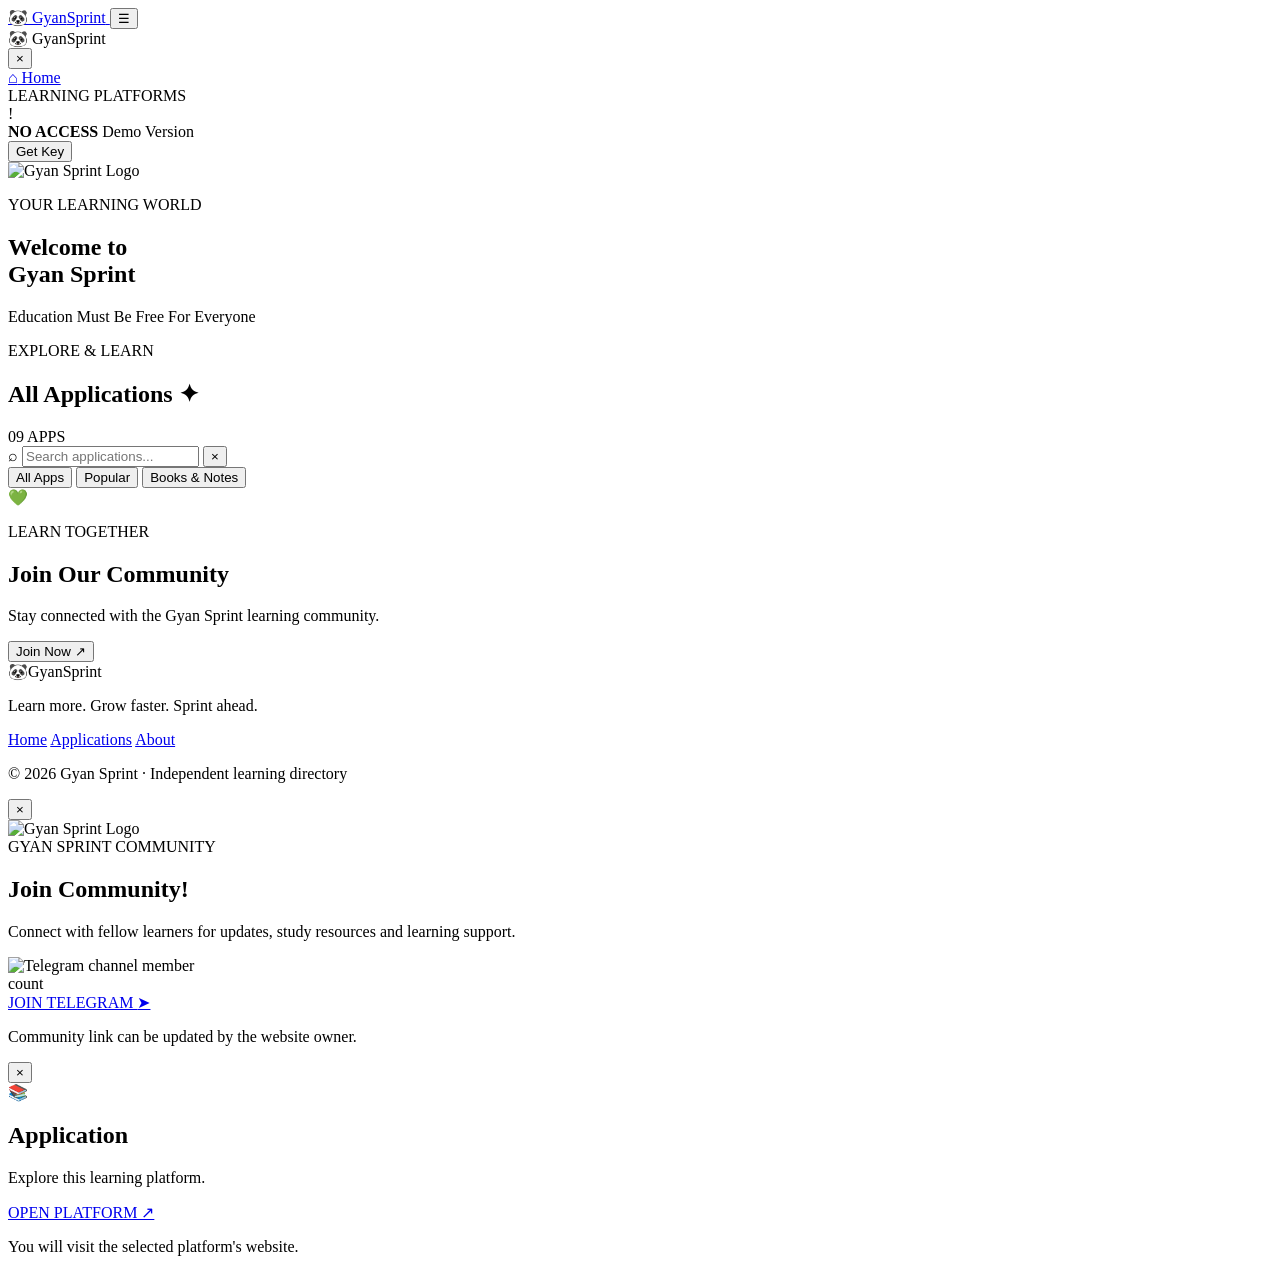
==== apps.html @ 9a071b81 "Add files via upload" ====
<!DOCTYPE html>
<html lang="en">
<head>
  <meta charset="UTF-8">
  <meta name="viewport" content="width=device-width, initial-scale=1.0">
  <meta name="theme-color" content="#030806">
  <title>Gyan Sprint - Learn Without Limits</title>
  <link rel="stylesheet" href="style.css">
</head>
<body>

  <div class="ambient ambient-one"></div>
  <div class="ambient ambient-two"></div>

  <!-- Top Header -->
  <header class="topbar">
    <a href="#" class="brand" id="brandHome">
      <span class="brand-logo">🐼</span>
      <span>Gyan<span class="green">Sprint</span></span>
    </a>
    <button class="menu-btn" id="menuBtn" aria-label="Open menu">☰</button>
  </header>

  <!-- Sidebar overlay -->
  <div class="overlay" id="overlay"></div>

  <!-- Sidebar -->
  <aside class="sidebar" id="sidebar">
    <div class="side-header">
      <div class="side-brand">
        <span class="brand-logo">🐼</span>
        <span>Gyan<span class="green">Sprint</span></span>
      </div>
      <button class="close-btn" id="closeSidebar" aria-label="Close menu">×</button>
    </div>

    <nav class="side-nav">
      <a href="#home" class="nav-link active" data-home>
        <span>⌂</span> Home
      </a>
      <div class="nav-label">LEARNING PLATFORMS</div>
      <div id="sideAppLinks"></div>
    </nav>

    <div class="access-box">
      <div class="access-icon">!</div>
      <div class="access-text">
        <strong>NO ACCESS</strong>
        <span>Demo Version</span>
      </div>
      <button id="getKeyBtn" class="key-btn">Get Key</button>
    </div>
  </aside>

  <!-- Main content -->
  <main id="home">
    <section class="hero">
      <div class="panda">
  <img
    src="https://files.catbox.moe/1wwjyz.jpg"
    alt="Gyan Sprint Logo"
  class="main-logo-circle">
  
</div>

      <p class="eyebrow">YOUR LEARNING WORLD</p>
      <h1>Welcome to<br><span>Gyan Sprint</span></h1>
      <p class="hero-subtitle">
        Education Must Be <span>Free</span> For Everyone
      </p>
      <div class="hero-line"><span></span></div>
    </section>

    <section class="platform-section">
      <div class="section-heading">
        <div>
          <p class="section-kicker">EXPLORE & LEARN</p>
          <h2>All Applications <span>✦</span></h2>
        </div>
        <span class="app-count" id="appCount">09 APPS</span>
      </div>

      <div class="search-wrap">
        <span>⌕</span>
        <input id="searchInput" type="search"
          placeholder="Search applications..."
          autocomplete="off">
        <button id="clearSearch" aria-label="Clear search">×</button>
      </div>

      <div class="filter-row">
        <button class="filter active" data-filter="all">All Apps</button>
        <button class="filter" data-filter="popular">Popular</button>
        <button class="filter" data-filter="books">Books & Notes</button>
      </div>

      <div class="app-grid" id="appGrid"></div>

      <div class="empty-state" id="emptyState" hidden>
        <span>🔎</span>
        <h3>No applications found</h3>
        <p>Try searching with another name.</p>
      </div>
    </section>

    <section class="community-banner">
      <div class="community-emoji">💚</div>
      <div>
        <p class="section-kicker">LEARN TOGETHER</p>
        <h2>Join Our Community</h2>
        <p>Stay connected with the Gyan Sprint learning community.</p>
      </div>
      <button id="communityBtn" class="community-btn">Join Now ↗</button>
    </section>

    <footer>
      <div class="footer-brand">🐼Gyan<span class="green">Sprint</span></div>
      <p>Learn more. Grow faster. Sprint ahead.</p>
      <div class="footer-links">
        <a href="#home">Home</a>
        <a href="#applications">Applications</a>
        <a href="#" id="aboutBtn">About</a>
      </div>
      <p class="copyright">© 2026 Gyan Sprint · Independent learning directory</p>
    </footer>
  </main>

  <!-- Community popup -->
  <div class="modal-backdrop" id="communityModal">
    <div class="community-modal">
      <button class="modal-close" id="closeModal" aria-label="Close popup">×</button>
   
<div class="modal-logo">
  <img src="https://files.catbox.moe/1wwjyz.jpg"
       alt="Gyan Sprint Logo">
</div>

      <div class="modal-tag">GYAN SPRINT COMMUNITY</div>
      <h2>Join Community!</h2>
      <p class="modal-description">
        Connect with fellow learners for updates, study resources and learning support.
      </p>
      <div class="member-pill">
  <span class="live-dot"></span>
  <img
    src="https://telegram-badge.vercel.app/api/telegram-badge?channelId=@MADXBRIJESH"
    alt="Telegram channel member count"
    style="height:28px;max-width:220px"
  >
</div>
      <a class="telegram-btn" id="telegramLink"
         href="https://t.me/MADXBRIJESH" target="_blank" rel="noopener noreferrer">
        JOIN TELEGRAM <span>➤</span>
      </a>
      <p class="modal-note">Community link can be updated by the website owner.</p>
    </div>
  </div>

  <!-- Application details popup -->
  <div class="modal-backdrop" id="appModal">
    <div class="app-modal">
      <button class="modal-close" id="closeAppModal" aria-label="Close popup">×</button>
      <div class="app-modal-icon" id="detailIcon">📚</div>
      <h2 id="detailTitle">Application</h2>
      <p id="detailDescription">Explore this learning platform.</p>
      <a id="openPlatform" class="telegram-btn" href="#"
         target="_blank" rel="noopener noreferrer">OPEN PLATFORM ↗</a>
      <p class="modal-note">You will visit the selected platform's website.</p>
    </div>
  </div>

  <script src="script.js"></script>
</body>
</html>
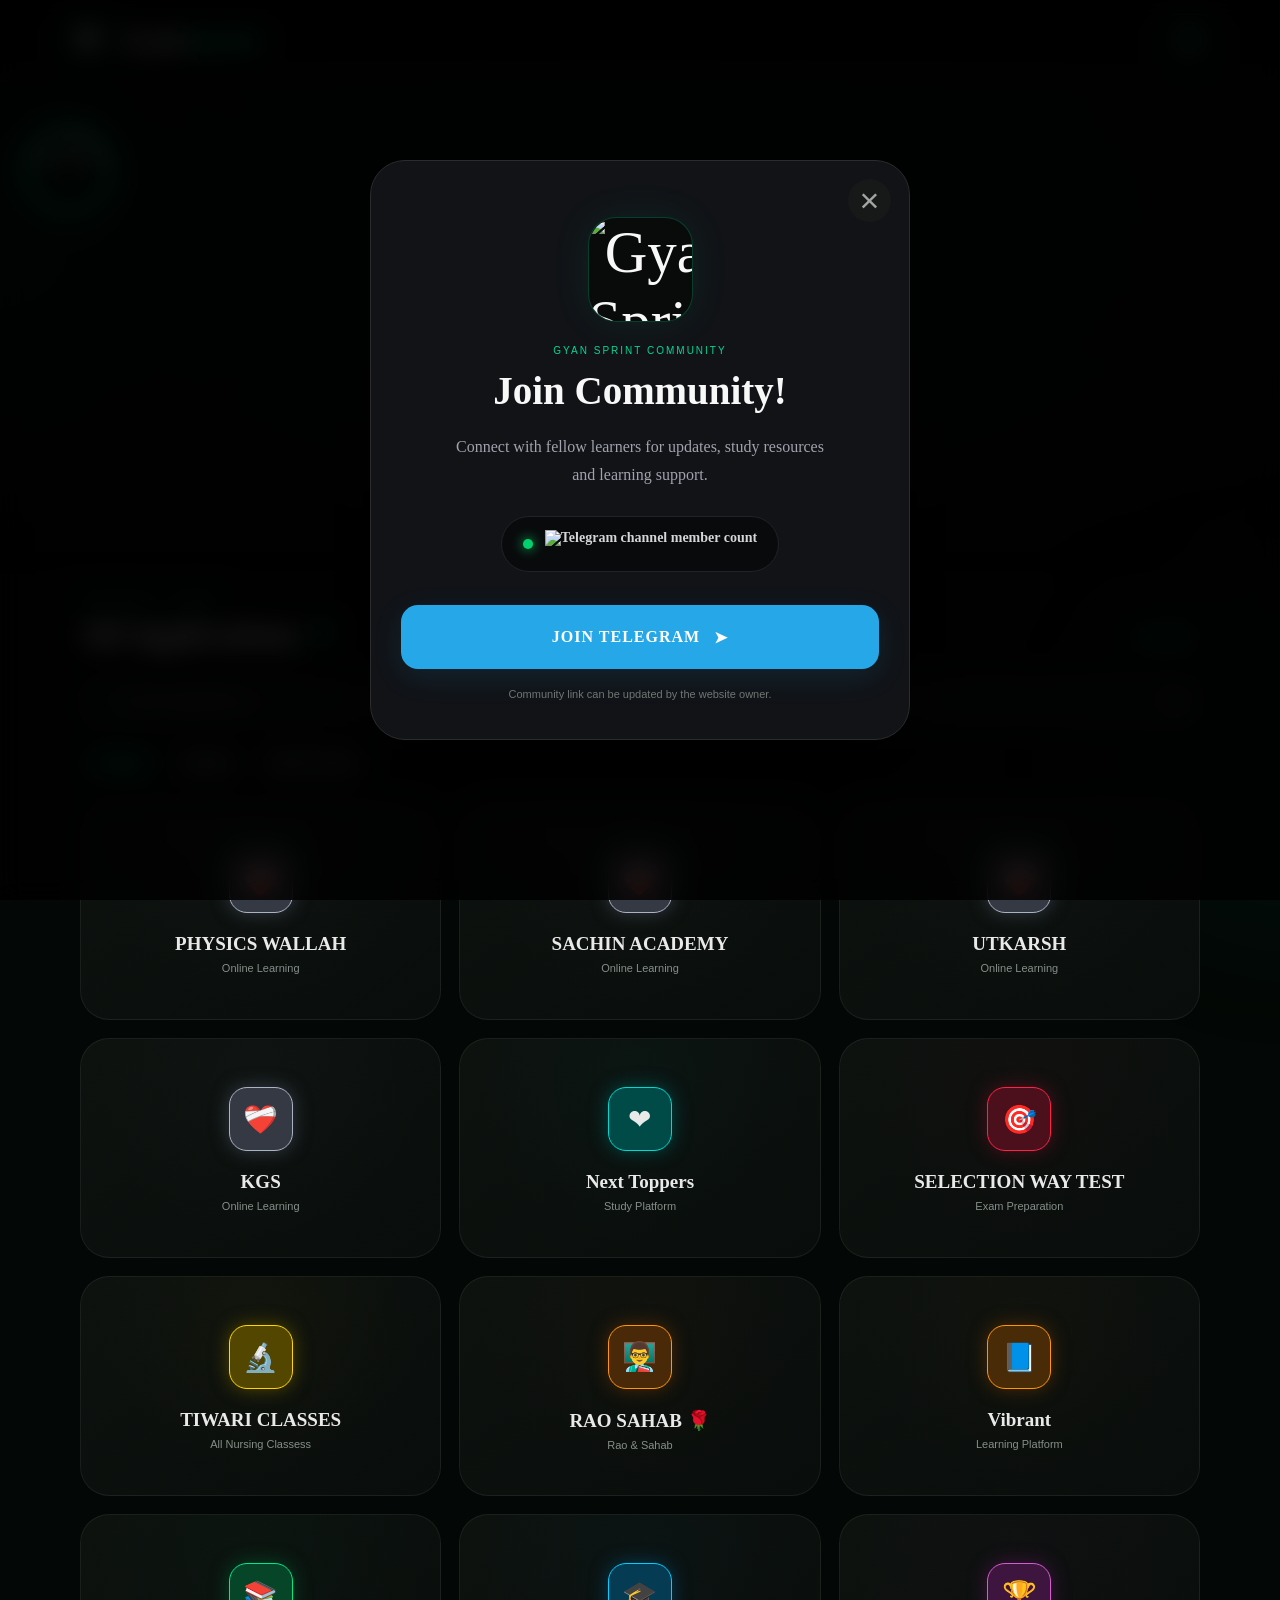
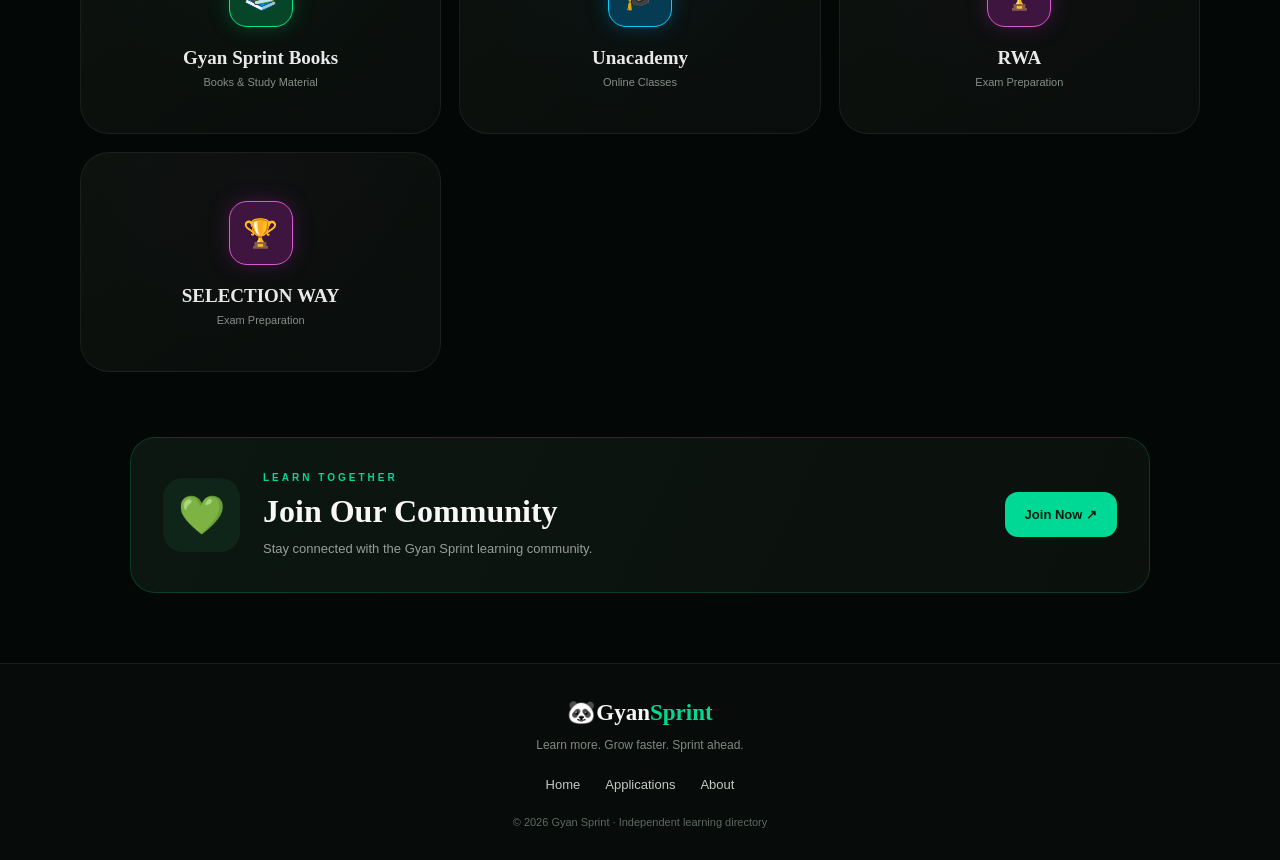
==== commit 91367101: "Change brand logo from panda to heart" ====
--- a/apps.html
+++ b/apps.html
@@ -16,7 +16,7 @@
   <!-- Top Header -->
   <header class="topbar">
     <a href="#" class="brand" id="brandHome">
-      <span class="brand-logo">🐼</span>
+      <span class="brand-logo">❤</span>
       <span>Gyan<span class="green">Sprint</span></span>
     </a>
     <button class="menu-btn" id="menuBtn" aria-label="Open menu">☰</button>
@@ -29,7 +29,7 @@
   <aside class="sidebar" id="sidebar">
     <div class="side-header">
       <div class="side-brand">
-        <span class="brand-logo">🐼</span>
+        <span class="brand-logo">❤</span>
         <span>Gyan<span class="green">Sprint</span></span>
       </div>
       <button class="close-btn" id="closeSidebar" aria-label="Close menu">×</button>
--- a/style.css
+++ b/style.css
@@ -0,0 +1,1088 @@
+
+:root {
+  --bg: #030705;
+  --panel: #0b100e;
+  --panel-2: #101512;
+  --green: #00d995;
+  --green-light: #45f0b1;
+  --muted: #9a9f9b;
+  --border: rgba(255,255,255,.075);
+}
+
+* {
+  box-sizing: border-box;
+  margin: 0;
+  padding: 0;
+}
+
+html {
+  scroll-behavior: smooth;
+  scroll-padding-top: 90px;
+}
+
+body {
+  background: var(--bg);
+  color: #f7f8f7;
+  font-family: Georgia, "Times New Roman", serif;
+  min-height: 100vh;
+  overflow-x: hidden;
+}
+
+button, input {
+  font: inherit;
+}
+
+button, a {
+  -webkit-tap-highlight-color: transparent;
+}
+
+button {
+  cursor: pointer;
+}
+
+a {
+  color: inherit;
+  text-decoration: none;
+}
+
+.green {
+  color: var(--green);
+}
+
+.ambient {
+  position: fixed;
+  width: 280px;
+  height: 280px;
+  border-radius: 50%;
+  filter: blur(100px);
+  opacity: .10;
+  pointer-events: none;
+  z-index: -1;
+}
+
+.ambient-one {
+  background: #00ff9d;
+  top: 100px;
+  left: -150px;
+}
+
+.ambient-two {
+  background: #008f70;
+  bottom: 0;
+  right: -150px;
+}
+
+/* Header */
+
+.topbar {
+  height: 82px;
+  padding: 0 5%;
+  display: flex;
+  align-items: center;
+  justify-content: space-between;
+  border-bottom: 1px solid var(--border);
+  background: rgba(3,7,5,.93);
+  position: sticky;
+  top: 0;
+  z-index: 20;
+  backdrop-filter: blur(18px);
+}
+
+.brand, .side-brand {
+  display: flex;
+  align-items: center;
+  gap: 12px;
+  font-size: 27px;
+  font-weight: 800;
+}
+
+.brand-logo {
+  width: 47px;
+  height: 47px;
+  border: 1px solid rgba(0,217,149,.35);
+  background: #09140f;
+  border-radius: 15px;
+  display: grid;
+  place-items: center;
+  font-family: sans-serif;
+  box-shadow: 0 0 25px rgba(0,217,149,.08);
+}
+
+.menu-btn {
+  width: 54px;
+  height: 54px;
+  border: 1px solid rgba(0,217,149,.3);
+  background: #090e0b;
+  border-radius: 17px;
+  color: var(--green);
+  font-size: 27px;
+  font-family: Arial, sans-serif;
+}
+
+/* Hero */
+
+.hero {
+  min-height: 425px;
+  padding: 42px 18px 52px;
+  text-align: center;
+  background:
+    radial-gradient(ellipse at 50% 38%, rgba(0,105,57,.17), transparent 65%),
+    linear-gradient(180deg, rgba(0,15,8,.4), transparent);
+}
+
+.hero-panda {
+  font-family: sans-serif;
+  font-size: 84px;
+  line-height: 1.25;
+  filter: drop-shadow(0 0 30px rgba(0,255,153,.16));
+  margin-bottom: 13px;
+}
+
+.eyebrow, .section-kicker {
+  color: var(--green);
+  font: 700 10px/1.6 Arial, sans-serif;
+  letter-spacing: 3px;
+}
+
+.eyebrow {
+  margin-bottom: 12px;
+}
+
+.hero h1 {
+  font-size: clamp(43px, 8vw, 76px);
+  line-height: .99;
+  font-weight: 800;
+  letter-spacing: -1.5px;
+}
+
+.hero h1 span {
+  display: inline-block;
+  margin-top: 6px;
+  background: linear-gradient(90deg, #00d995, #70f3c2);
+  -webkit-background-clip: text;
+  background-clip: text;
+  color: transparent;
+}
+
+.hero-subtitle {
+  font-size: clamp(16px, 3vw, 24px);
+  font-weight: bold;
+  margin-top: 30px;
+  line-height: 1.6;
+}
+
+.hero-subtitle span {
+  color: var(--green);
+}
+
+.hero-line {
+  width: 100px;
+  height: 2px;
+  margin: 27px auto 0;
+  background: #18221c;
+  border-radius: 10px;
+}
+
+.hero-line span {
+  display: block;
+  width: 45%;
+  height: 100%;
+  background: var(--green);
+  margin: auto;
+  box-shadow: 0 0 10px var(--green);
+}
+
+/* Applications */
+
+.platform-section {
+  max-width: 1120px;
+  width: 92%;
+  margin: 0 auto;
+  padding: 15px 0 65px;
+}
+
+.section-heading {
+  display: flex;
+  justify-content: space-between;
+  align-items: end;
+  gap: 10px;
+  margin-bottom: 22px;
+}
+
+.section-kicker {
+  margin-bottom: 7px;
+}
+
+.section-heading h2, .community-banner h2 {
+  font-size: clamp(23px, 4vw, 32px);
+}
+
+.section-heading h2 span {
+  color: var(--green);
+}
+
+.app-count {
+  font: 700 10px Arial, sans-serif;
+  letter-spacing: 1px;
+  color: var(--green);
+  border: 1px solid rgba(0,217,149,.23);
+  background: rgba(0,217,149,.06);
+  border-radius: 30px;
+  padding: 9px 12px;
+  white-space: nowrap;
+}
+
+.search-wrap {
+  display: flex;
+  align-items: center;
+  gap: 12px;
+  height: 52px;
+  padding: 0 16px;
+  background: #0c110e;
+  border: 1px solid var(--border);
+  border-radius: 14px;
+  margin-bottom: 16px;
+  color: var(--green);
+  font: 25px Arial, sans-serif;
+}
+
+.search-wrap:focus-within {
+  border-color: rgba(0,217,149,.55);
+  box-shadow: 0 0 0 3px rgba(0,217,149,.05);
+}
+
+.search-wrap input {
+  width: 100%;
+  background: transparent;
+  border: 0;
+  outline: none;
+  color: white;
+  font: 14px Arial, sans-serif;
+  min-width: 0;
+}
+
+.search-wrap input::placeholder {
+  color: #6e7770;
+}
+
+.search-wrap button {
+  color: #9ca49e;
+  background: transparent;
+  border: 0;
+  font: 24px Arial, sans-serif;
+}
+
+.filter-row {
+  display: flex;
+  gap: 9px;
+  overflow-x: auto;
+  padding: 2px 0 19px;
+  scrollbar-width: none;
+}
+
+.filter {
+  padding: 10px 15px;
+  white-space: nowrap;
+  border-radius: 25px;
+  background: #0b100d;
+  border: 1px solid var(--border);
+  color: #a7ada9;
+  font: 600 12px Arial, sans-serif;
+}
+
+.filter.active {
+  color: var(--green);
+  border-color: rgba(0,217,149,.5);
+  background: rgba(0,217,149,.09);
+}
+
+.app-grid {
+  display: grid;
+  grid-template-columns: repeat(3, minmax(0, 1fr));
+  gap: 18px;
+}
+
+.app-card {
+  position: relative;
+  min-width: 0;
+  min-height: 220px;
+  padding: 27px 12px 23px;
+  display: flex;
+  flex-direction: column;
+  align-items: center;
+  justify-content: center;
+  gap: 20px;
+  text-align: center;
+  border: 1px solid rgba(255,255,255,.065);
+  border-radius: 29px;
+  background: linear-gradient(145deg, #0d120f, #090d0b);
+  color: #e8e9e8;
+  transition: transform .2s, border-color .2s, background .2s;
+  overflow: hidden;
+}
+
+.app-card::after {
+  content: "";
+  position: absolute;
+  inset: 0;
+  background: radial-gradient(circle at 50% 20%, var(--app-glow), transparent 65%);
+  opacity: .09;
+  pointer-events: none;
+}
+
+.app-card:active {
+  transform: scale(.97);
+}
+
+.app-card:hover {
+  border-color: var(--app-color);
+  background: #0e1511;
+  transform: translateY(-3px);
+}
+
+.app-icon {
+  position: relative;
+  z-index: 1;
+  width: 92px;
+  height: 92px;
+  border: 2px solid var(--app-color);
+  border-radius: 25px;
+  display: grid;
+  place-items: center;
+  background: linear-gradient(145deg, var(--app-glow), #101411 80%);
+  box-shadow: 0 0 23px rgba(0,0,0,.2);
+  font: 43px Arial, sans-serif;
+  overflow: hidden;
+}
+
+.app-icon img, .side-app-icon img {
+  width: 100%;
+  height: 100%;
+  object-fit: cover;
+}
+
+.app-name {
+  position: relative;
+  z-index: 1;
+  font-size: 19px;
+  font-weight: 700;
+  overflow-wrap: anywhere;
+}
+
+.app-subtitle {
+  position: relative;
+  z-index: 1;
+  font: 11px Arial, sans-serif;
+  color: #858f88;
+  margin-top: -13px;
+}
+
+.recent-badge {
+  position: absolute;
+  top: 10px;
+  right: 10px;
+  z-index: 2;
+  color: var(--green);
+  background: rgba(0,217,149,.1);
+  border: 1px solid rgba(0,217,149,.3);
+  border-radius: 30px;
+  padding: 5px 8px;
+  font: 9px Arial, sans-serif;
+}
+
+.empty-state {
+  text-align: center;
+  padding: 55px 15px;
+  color: var(--muted);
+}
+
+.empty-state span {
+  font-size: 42px;
+}
+
+.empty-state h3 {
+  margin: 12px 0;
+  color: white;
+}
+
+/* Community */
+
+.community-banner {
+  max-width: 1020px;
+  width: 92%;
+  margin: 0 auto 70px;
+  padding: 32px;
+  display: flex;
+  align-items: center;
+  gap: 23px;
+  border: 1px solid rgba(0,217,149,.2);
+  border-radius: 25px;
+  background: linear-gradient(115deg, #0c1711, #0b100d);
+}
+
+.community-emoji {
+  font-size: 38px;
+  background: #10251a;
+  border-radius: 20px;
+  padding: 15px;
+}
+
+.community-banner h2 {
+  margin-bottom: 8px;
+}
+
+.community-banner p:not(.section-kicker) {
+  color: #969e98;
+  font: 13px/1.7 Arial, sans-serif;
+}
+
+.community-btn {
+  margin-left: auto;
+  flex-shrink: 0;
+  background: var(--green);
+  border: 0;
+  border-radius: 13px;
+  padding: 15px 20px;
+  color: #00190e;
+  font: 700 13px Arial, sans-serif;
+}
+
+/* Footer */
+
+footer {
+  padding: 35px 15px 28px;
+  border-top: 1px solid var(--border);
+  background: rgba(9,13,10,.8);
+  text-align: center;
+}
+
+.footer-brand {
+  font-size: 23px;
+  font-weight: 800;
+}
+
+footer > p {
+  margin-top: 10px;
+  color: #818a83;
+  font: 12px/1.6 Arial, sans-serif;
+}
+
+.footer-links {
+  display: flex;
+  justify-content: center;
+  gap: 25px;
+  margin: 22px 0;
+  color: #c4cbc5;
+  font: 13px Arial, sans-serif;
+}
+
+.copyright {
+  color: #606a63;
+  font-size: 11px;
+}
+
+/* Sidebar */
+
+.overlay {
+  position: fixed;
+  inset: 0;
+  z-index: 39;
+  background: rgba(0,0,0,.7);
+  opacity: 0;
+  visibility: hidden;
+  transition: .25s;
+}
+
+.sidebar {
+  position: fixed;
+  z-index: 40;
+  top: 0;
+  bottom: 0;
+  left: 0;
+  width: min(390px, 88vw);
+  background: #090b0a;
+  border-right: 1px solid rgba(0,217,149,.2);
+  display: flex;
+  flex-direction: column;
+  transform: translateX(-105%);
+  transition: transform .3s ease;
+}
+
+body.menu-open .sidebar {
+  transform: translateX(0);
+}
+
+body.menu-open .overlay {
+  opacity: 1;
+  visibility: visible;
+}
+
+.side-header {
+  display: flex;
+  align-items: center;
+  justify-content: space-between;
+  gap: 10px;
+  padding: 23px 20px;
+  min-height: 105px;
+  border-bottom: 1px solid var(--border);
+}
+
+.side-brand {
+  font-size: 23px;
+  min-width: 0;
+}
+
+.side-brand .brand-logo {
+  flex-shrink: 0;
+}
+
+.close-btn, .modal-close {
+  width: 48px;
+  height: 48px;
+  flex-shrink: 0;
+  border: 0;
+  border-radius: 50%;
+  background: #171918;
+  color: #a2a6a3;
+  font: 34px Arial, sans-serif;
+}
+
+.side-nav {
+  flex: 1;
+  overflow-y: auto;
+  padding: 22px 17px;
+}
+
+.nav-link {
+  min-height: 75px;
+  display: flex;
+  align-items: center;
+  gap: 19px;
+  padding: 14px 19px;
+  margin-bottom: 9px;
+  color: #9b9da5;
+  border-bottom: 1px solid #1c1f1d;
+  font-size: 21px;
+  font-weight: 700;
+}
+
+.nav-link > span {
+  width: 38px;
+  height: 38px;
+  display: grid;
+  place-items: center;
+  font: 29px Arial, sans-serif;
+}
+
+.nav-link.active {
+  color: var(--green);
+  background: rgba(0,217,149,.07);
+  border: 1px solid rgba(0,217,149,.3);
+  border-radius: 20px;
+}
+
+.nav-label {
+  color: #59625b;
+  font: 10px Arial, sans-serif;
+  letter-spacing: 2px;
+  margin: 26px 8px 10px;
+}
+
+.side-app-icon {
+  width: 43px;
+  height: 43px;
+  flex-shrink: 0;
+  border: 1px solid var(--app-color);
+  background: var(--app-glow);
+  border-radius: 13px;
+  display: grid;
+  place-items: center;
+  font: 22px Arial, sans-serif;
+  overflow: hidden;
+}
+
+.access-box {
+  padding: 20px 15px;
+  display: flex;
+  align-items: center;
+  gap: 12px;
+  border-top: 1px solid var(--border);
+  background: #101210;
+}
+
+.access-icon {
+  width: 47px;
+  height: 47px;
+  border-radius: 50%;
+  background: #351315;
+  color: #ff646b;
+  display: grid;
+  place-items: center;
+  font: bold 28px Arial, sans-serif;
+}
+
+.access-text {
+  display: flex;
+  flex-direction: column;
+  gap: 6px;
+  flex: 1;
+}
+
+.access-text strong {
+  color: #ff4d58;
+  font-size: 12px;
+  letter-spacing: 2px;
+}
+
+.access-text span {
+  color: #e3e4e3;
+  font-size: 15px;
+  font-weight: bold;
+}
+
+.key-btn {
+  border: 1px solid rgba(0,217,149,.25);
+  background: #0a1c13;
+  color: var(--green);
+  border-radius: 15px;
+  padding: 12px;
+  font-weight: bold;
+}
+
+/* Modals */
+
+.modal-backdrop {
+  position: fixed;
+  inset: 0;
+  z-index: 60;
+  display: none;
+  align-items: center;
+  justify-content: center;
+  padding: 20px;
+  background: rgba(0,0,0,.84);
+  backdrop-filter: blur(13px);
+}
+
+.modal-backdrop.show {
+  display: flex;
+  animation: fadeIn .2s ease;
+}
+
+.community-modal, .app-modal {
+  width: min(100%, 540px);
+  position: relative;
+  padding: 46px 30px 35px;
+  text-align: center;
+  border: 1px solid #292d2b;
+  border-radius: 35px;
+  background: #111317;
+  box-shadow: 0 20px 100px rgba(0,0,0,.6);
+  animation: rise .25s ease;
+}
+
+.modal-close {
+  position: absolute;
+  top: 18px;
+  right: 18px;
+  width: 43px;
+  height: 43px;
+}
+
+.modal-logo {
+  width: 105px;
+  height: 105px;
+  margin: 10px auto 23px;
+  display: grid;
+  place-items: center;
+  border: 1px solid rgba(0,217,149,.25);
+  border-radius: 28px;
+  background: #080b09;
+  font-size: 59px;
+  box-shadow: 0 0 40px rgba(0,217,149,.08);
+}
+
+.modal-tag {
+  color: var(--green);
+  font: 10px Arial, sans-serif;
+  letter-spacing: 2px;
+  margin-bottom: 12px;
+}
+
+.community-modal h2, .app-modal h2 {
+  font-size: clamp(28px, 6vw, 39px);
+  margin-bottom: 20px;
+}
+
+.modal-description, .app-modal > p {
+  color: #a1a2ad;
+  font-size: 16px;
+  line-height: 1.75;
+  max-width: 390px;
+  margin: 0 auto;
+}
+
+.member-pill {
+  display: inline-flex;
+  align-items: center;
+  justify-content: center;
+  gap: 12px;
+  padding: 13px 21px;
+  margin: 27px auto 33px;
+  border: 1px solid #202326;
+  border-radius: 35px;
+  background: #090a0c;
+  color: #d4d6d8;
+  font-weight: bold;
+  font-size: 14px;
+}
+
+.live-dot {
+  width: 10px;
+  height: 10px;
+  border-radius: 50%;
+  background: #00d36e;
+  box-shadow: 0 0 12px #00d36e;
+}
+
+.telegram-btn {
+  min-height: 64px;
+  display: flex;
+  align-items: center;
+  justify-content: center;
+  gap: 14px;
+  padding: 17px;
+  background: #26a8e8;
+  border-radius: 17px;
+  color: white;
+  font-weight: 800;
+  letter-spacing: 1px;
+  font-size: 16px;
+  box-shadow: 0 8px 30px rgba(38,168,232,.12);
+}
+
+.modal-note {
+  margin-top: 17px !important;
+  font: 11px/1.6 Arial, sans-serif !important;
+  color: #6f7772 !important;
+}
+
+.app-modal-icon {
+  width: 83px;
+  height: 83px;
+  display: grid;
+  place-items: center;
+  margin: 8px auto 23px;
+  border: 2px solid var(--green);
+  border-radius: 24px;
+  font: 40px Arial, sans-serif;
+  background: #09140e;
+}
+
+.app-modal .telegram-btn {
+  margin-top: 28px;
+}
+
+body.modal-open {
+  overflow: hidden;
+}
+
+@keyframes fadeIn {
+  from { opacity: 0; }
+  to { opacity: 1; }
+}
+
+@keyframes rise {
+  from { opacity: 0; transform: translateY(15px) scale(.98); }
+  to { opacity: 1; transform: translateY(0) scale(1); }
+}
+
+/* Mobile layout */
+
+@media (max-width: 600px) {
+  .topbar {
+    height: 70px;
+    padding: 0 20px;
+  }
+
+  .brand {
+    font-size: 23px;
+    gap: 9px;
+  }
+
+  .brand-logo {
+    width: 43px;
+    height: 43px;
+  }
+
+  .menu-btn {
+    width: 51px;
+    height: 51px;
+  }
+
+  .hero {
+    min-height: 450px;
+    padding: 36px 13px 50px;
+    display: flex;
+    flex-direction: column;
+    align-items: center;
+    justify-content: center;
+  }
+
+  .hero-panda {
+    font-size: 82px;
+    margin-bottom: 12px;
+  }
+
+  .hero h1 {
+    font-size: clamp(41px, 10vw, 59px);
+    letter-spacing: -1px;
+  }
+
+  .hero-subtitle {
+    font-size: 17px;
+    margin-top: 27px;
+  }
+
+  .platform-section {
+    width: 92%;
+    padding-top: 6px;
+  }
+
+  .section-heading h2 {
+    font-size: 25px;
+  }
+
+  .app-grid {
+    grid-template-columns: repeat(2, minmax(0, 1fr));
+    gap: 14px;
+  }
+
+  .app-card {
+    min-height: 192px;
+    border-radius: 27px;
+    padding: 25px 8px 22px;
+    gap: 19px;
+  }
+
+  .app-icon {
+    width: 87px;
+    height: 87px;
+    border-radius: 23px;
+    font-size: 39px;
+  }
+
+  .app-name {
+    font-size: 17px;
+  }
+
+  .community-banner {
+    flex-wrap: wrap;
+    padding: 22px;
+    gap: 15px;
+  }
+
+  .community-emoji {
+    font-size: 28px;
+    padding: 12px;
+  }
+
+  .community-banner h2 {
+    font-size: 23px;
+  }
+
+  .community-banner > div:nth-child(2) {
+    flex: 1;
+    min-width: 0;
+  }
+
+  .community-btn {
+    width: 100%;
+    margin: 5px 0 0;
+  }
+
+  .community-modal, .app-modal {
+    padding: 45px 22px 27px;
+    border-radius: 30px;
+  }
+
+  .modal-description {
+    font-size: 15px;
+  }
+
+  .telegram-btn {
+    font-size: 14px;
+  }
+
+  .access-box {
+    padding: 16px 12px;
+    gap: 9px;
+  }
+
+  .access-text span {
+    font-size: 13px;
+  }
+
+  .key-btn {
+    padding: 11px 9px;
+  }
+}
+
+@media (max-width: 350px) {
+  .app-grid {
+    gap: 9px;
+  }
+
+  .app-card {
+    min-height: 170px;
+  }
+
+  .app-icon {
+    width: 72px;
+    height: 72px;
+  }
+
+  .app-name {
+    font-size: 15px;
+  }
+}
+
+@media (prefers-reduced-motion: reduce) {
+  *, *::before, *::after {
+    scroll-behavior: auto !important;
+    animation-duration: .01ms !important;
+    transition-duration: .01ms !important;
+  }
+}
+
+.modal-logo {
+  overflow: hidden;
+  padding: 0;
+}
+
+.modal-logo img {
+  width: 100%;
+  height: 100%;
+  object-fit: contain;
+  display: block;
+  border-radius: inherit;
+}
+
+
+.panda {
+  width: 140px;
+  height: 140px;
+  margin: 34px 0 16px;
+  animation: float 3s ease-in-out infinite;
+}
+
+.panda img {
+  width: 100%;
+  height: 100%;
+  object-fit: contain;
+  display: block;
+  border-radius: 22px;
+  filter: drop-shadow(0 0 25px rgba(0, 217, 149, .2));
+}
+.panda {
+  width: 100px;
+  height: 100px;
+  margin-top: 3px;
+}
+
+
+/* Gyan Sprint Logo Animation */
+.modal-logo {
+  animation: logoFloat 3s ease-in-out infinite;
+  overflow: hidden;
+}
+
+/* Logo ke andar image */
+.modal-logo img {
+  animation: logoRotate 8s linear infinite;
+  transform-origin: center;
+}
+
+/* Upar-niche movement */
+@keyframes logoFloat {
+  0%, 100% {
+    transform: translateY(0);
+  }
+  50% {
+    transform: translateY(-12px);
+  }
+}
+
+/* Gyan Sprint Logo - Perfect Circle */
+.main-logo-circle {
+  width: 85px !important;
+  height: 85px !important;
+  aspect-ratio: 1 / 1 !important;
+  display: block !important;
+  margin: 0 auto !important;
+
+  border-radius: 50% !important;
+  object-fit: cover !important;
+  overflow: hidden;
+
+  border: 3px solid #00d9a0;
+  box-shadow: 0 0 25px rgba(0, 217, 160, 0.4);
+
+  animation: appsLogoFloat 2s ease-in-out infinite;
+}
+
+@keyframes appsLogoFloat {
+  0%, 100% {
+    transform: translateY(0);
+  }
+
+  50% {
+    transform: translateY(-15px);
+  }
+}
+
+
+
+/* Application logos */
+.app-icon {
+  width: 64px;
+  height: 64px;
+  border-radius: 18px;
+  overflow: hidden;
+  display: flex;
+  align-items: center;
+  justify-content: center;
+  background: var(--app-glow);
+  border: 1px solid var(--app-color);
+  box-shadow: 0 0 18px var(--app-glow);
+  flex-shrink: 0;
+}
+
+.app-icon img {
+  width: 100%;
+  height: 100%;
+  object-fit: contain;
+  padding: 5px;
+  border-radius: inherit;
+  background: #fff;
+}
+
+.app-icon-fallback {
+  font-size: 28px;
+}
+
+/* Logo inside application popup */
+.app-modal-icon {
+  overflow: hidden;
+  display: flex;
+  align-items: center;
+  justify-content: center;
+}
+
+.detail-app-logo {
+  width: 100%;
+  height: 100%;
+  object-fit: contain;
+  padding: 8px;
+  border-radius: inherit;
+  background: #fff;
+}
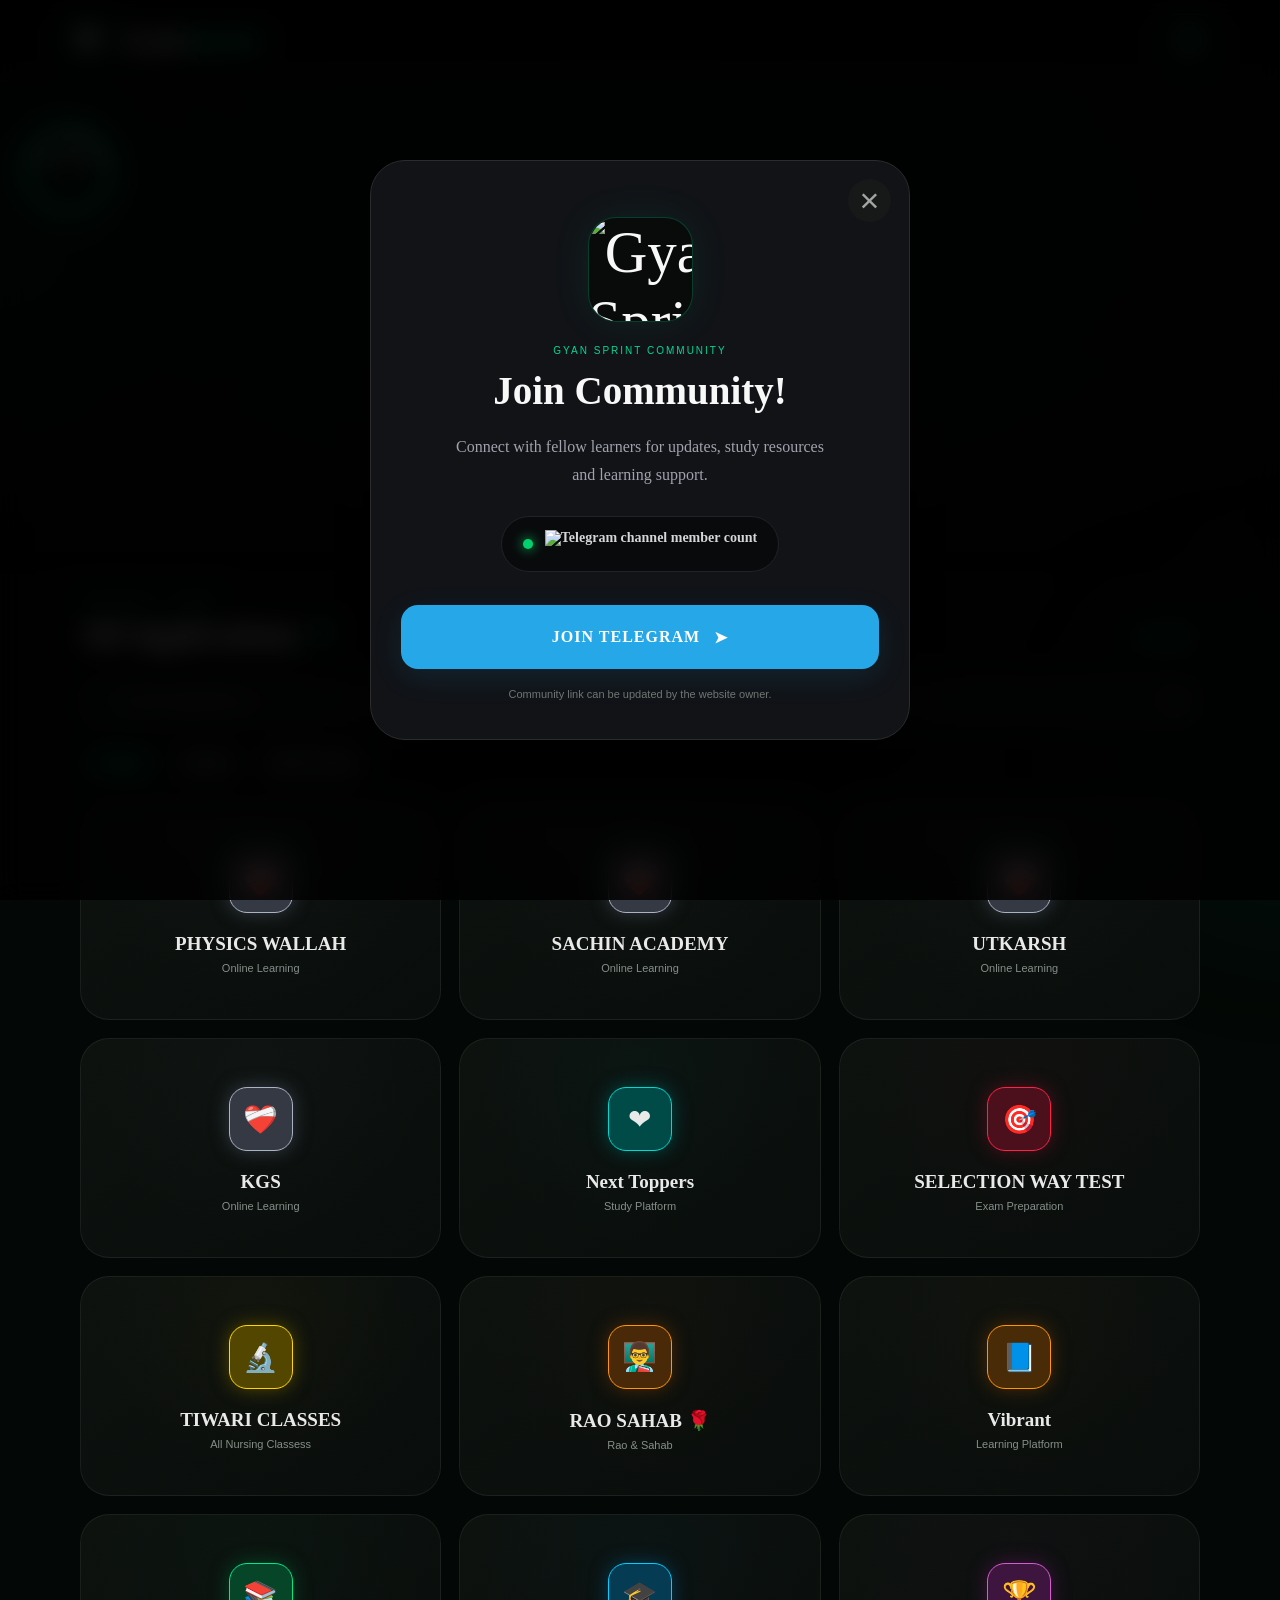
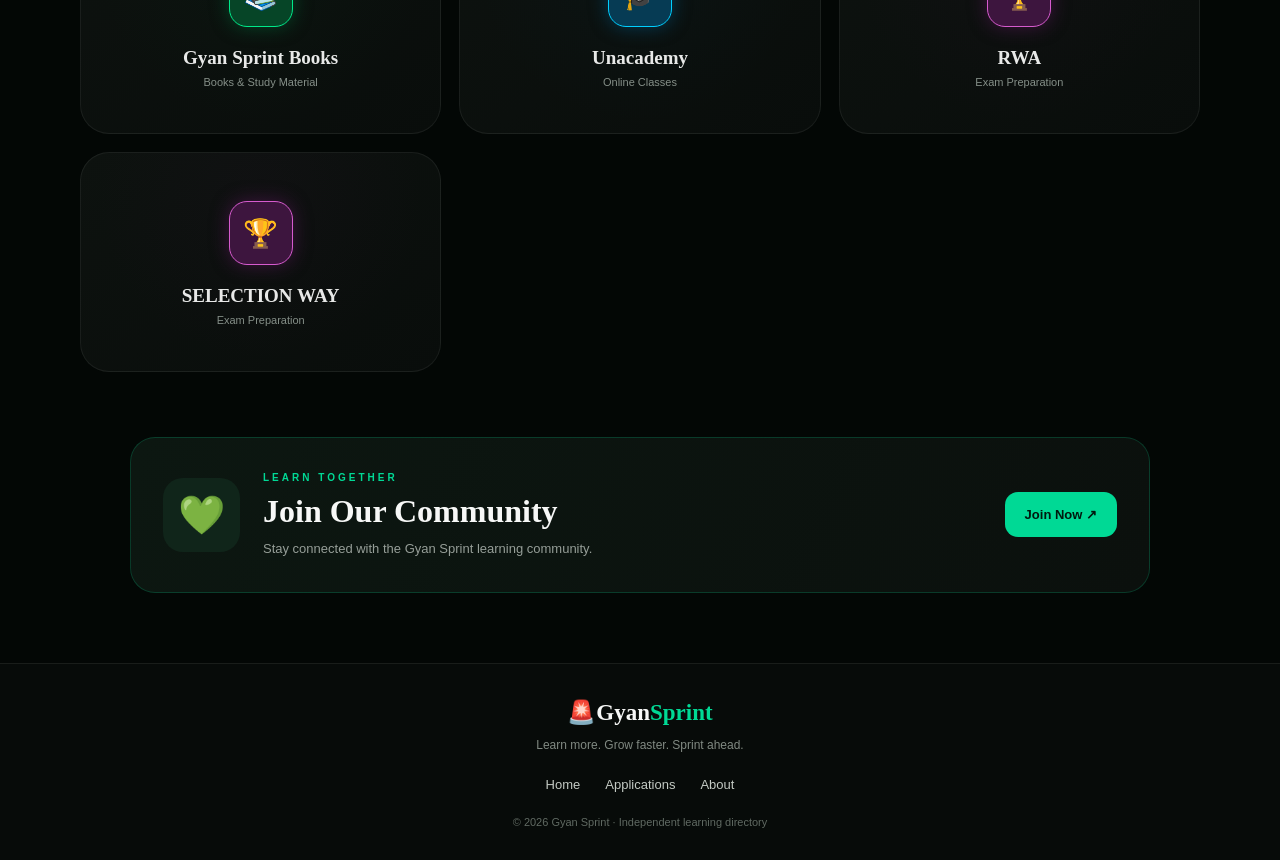
==== commit 98568d88: "Change footer brand emoji from panda to siren" ====
--- a/apps.html
+++ b/apps.html
@@ -115,7 +115,7 @@
     </section>
 
     <footer>
-      <div class="footer-brand">🐼Gyan<span class="green">Sprint</span></div>
+      <div class="footer-brand">🚨Gyan<span class="green">Sprint</span></div>
       <p>Learn more. Grow faster. Sprint ahead.</p>
       <div class="footer-links">
         <a href="#home">Home</a>
